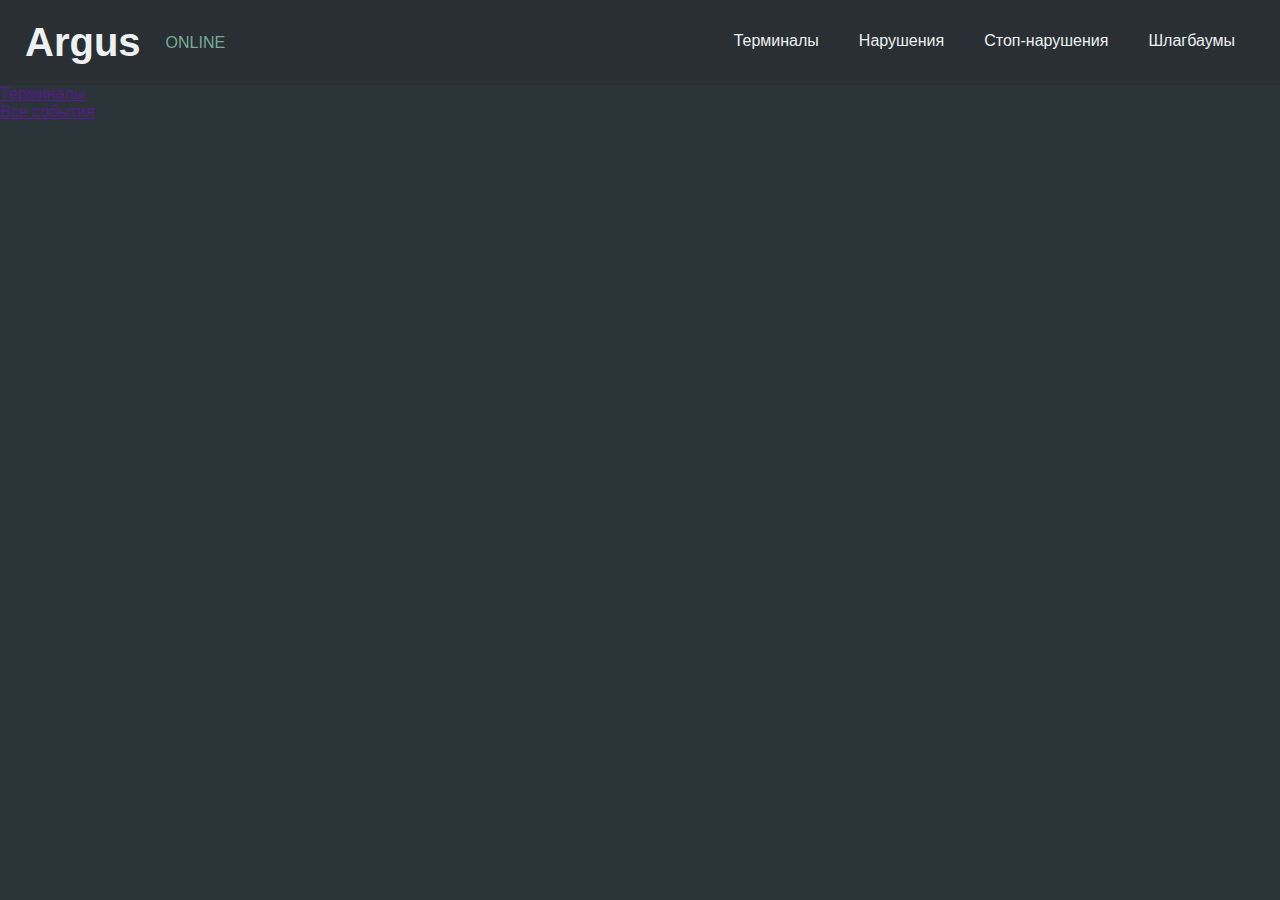
==== Abstract-12/index.html @ bbb929f7 "HW-7 Abstract 11 12" ====
<!DOCTYPE html>
<html lang="en">
<head>
  <meta charset="UTF-8">
  <title>Document</title>
  <link rel="stylesheet" href="main.css" />
</head>
<body>
  <div class="header">

    <div class="logo">Argus</div>
    <div class="status">online</div>

    <div class="nav">
      <div class="nav-item"><a href="" class="nav-link">Терминалы</a></div>
      <div class="nav-item"><a href="" class="nav-link">Нарушения</a></div>
      <div class="nav-item"><a href="" class="nav-link">Стоп-нарушения</a></div>
      <div class="nav-item"><a href="" class="nav-link">Шлагбаумы</a></div>
    </div>
  </div>


  <div class="body">
    <div class="aside">
      <div class="aside-item"><a href="" class="aside-link">Терминалы</a></div>
      <div class="aside-item"><a href="" class="aside-link">Все события</a></div>
    </div>
    <div class="main">

    </div>
  </div>

</body>
</html>
---- Abstract-12/main.css ----
* {
  box-sizing: border-box;
  margin: 0;
  padding: 0;
}

html {
  height: 100%;
}

body {
  min-height: 100%;

  display: flex;
  flex-direction: column;

  align-items: stretch;
  justify-content: flex-start;

  font: 300 16px Roboto, sans-serif;
}

.header {
  flex: 0 0 auto;
  background-color: #2a2f33;

  display: flex;
  flex-direction: row;

  align-items: center;
  justify-content: flex-start;

  padding: 0 25px;
}

  .logo {
    font-size: 40px;
    font-weight: 800;
    color: #edf1f2;

    padding: 20px 0;
  }

  .status {
    color: #77ac98;
    text-transform: uppercase;
    padding: 0 25px;
  }

  .nav {
    margin-left: auto;

    align-self: stretch;

    display: flex;
    flex-direction: row;

    align-items: stretch;
    justify-content: flex-start;
  }

  .nav-item {
    padding: 0 20px;
  }

  .nav-link {
    color: #edf1f2;
    text-decoration: none;
    font-weight: 500;
    
    display: flex;

    flex-direction: row;
    align-items: center;
    
    
    border-bottom: 4px solid transparent;
    height: 100%;

  }

    .nav-link:hover {
      border-bottom-color: #b64c5c;
    }


.body {
  flex: 1 0 auto;
  background-color: #2b3439;
}
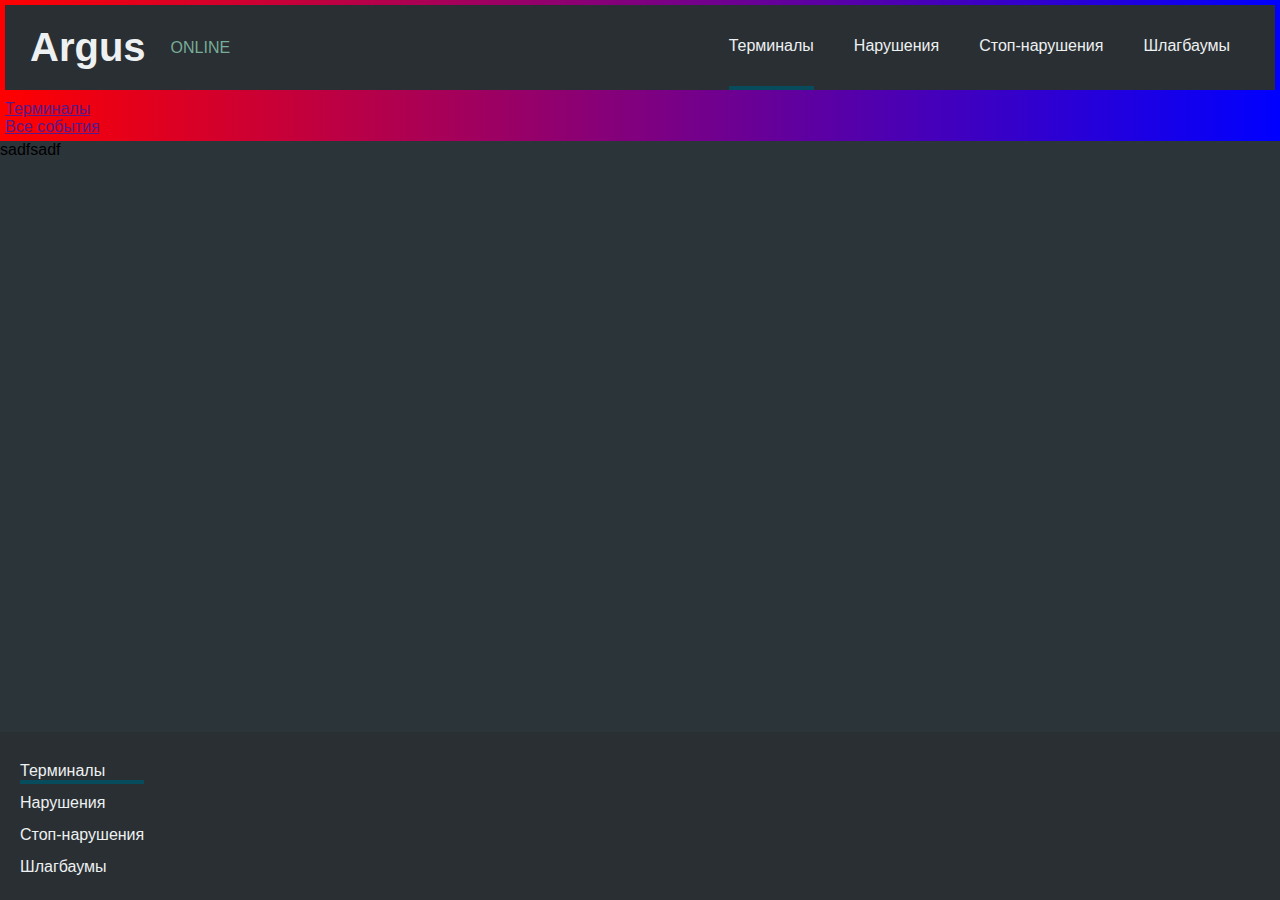
==== commit 3ed50735: "Записи 20.01 21.01 Аbstract 12 13" ====
--- a/Abstract-12/index.html
+++ b/Abstract-12/index.html
@@ -5,30 +5,57 @@
   <title>Document</title>
   <link rel="stylesheet" href="main.css" />
 </head>
-<body>
-  <div class="header">
+<body class="page">
 
-    <div class="logo">Argus</div>
-    <div class="status">online</div>
 
-    <div class="nav">
-      <div class="nav-item"><a href="" class="nav-link">Терминалы</a></div>
-      <div class="nav-item"><a href="" class="nav-link">Нарушения</a></div>
-      <div class="nav-item"><a href="" class="nav-link">Стоп-нарушения</a></div>
-      <div class="nav-item"><a href="" class="nav-link">Шлагбаумы</a></div>
+  <div class="page__header">
+
+    <div class="fancy-border">
+      <div class="header">
+        <div class="header__logo">Argus</div>
+        <div class="header__status">online</div>
+
+        <div class="header__nav nav nav_horizontal">
+          <div class="nav__item nav__item_horizontal">
+            <a href="" class="nav__link nav__link_selected">Терминалы</a>
+          </div>
+          <div class="nav__item nav__item_horizontal">
+            <a href="" class="nav__link nav__link_default">Нарушения</a>
+          </div>
+          <div class="nav__item nav__item_horizontal"><a href="" class="nav__link nav__link_default">Стоп-нарушения</a></div>
+          <div class="nav__item nav__item_horizontal"><a href="" class="nav__link nav__link_default">Шлагбаумы</a></div>
+        </div>
+      </div>
     </div>
   </div>
 
 
-  <div class="body">
-    <div class="aside">
-      <div class="aside-item"><a href="" class="aside-link">Терминалы</a></div>
-      <div class="aside-item"><a href="" class="aside-link">Все события</a></div>
+  <div class="page__body body body_aside-left">
+    
+    <div class="body__aside fancy-border">
+      <div class="aside">
+        <div class="aside__item"><a href="" class="aside__link">Терминалы</a></div>
+        <div class="aside__item"><a href="" class="aside__link">Все события</a></div>
+      </div>
     </div>
-    <div class="main">
-
+    <div class="body__main">
+      sadfsadf
     </div>
   </div>
 
+  <div class="page__footer footer nav_vertical">
+    
+    <div class="footer__nav nav">
+      <div class="nav__item nav__item_vertical">
+        <a href="" class="nav__link nav__link_selected">Терминалы</a>
+      </div>
+      <div class="nav__item nav__item_vertical"><a href="" class="nav__link nav__link_default">Нарушения</a></div>
+      <div class="nav__item nav__item_vertical"><a href="" class="nav__link nav__link_default">Стоп-нарушения</a></div>
+      <div class="nav__item nav__item_vertical"><a href="" class="nav__link nav__link_default">Шлагбаумы</a></div>
+    </div>
+
+  </div>
+
 </body>
-</html>+</html>
+
--- a/Abstract-12/main.css
+++ b/Abstract-12/main.css
@@ -8,7 +8,8 @@
   height: 100%;
 }
 
-body {
+
+.page {
   min-height: 100%;
 
   display: flex;
@@ -18,10 +19,21 @@
   justify-content: flex-start;
 
   font: 300 16px Roboto, sans-serif;
+  
+  background-color: #2b3439;
+}
+
+  .page__header {
+    flex: 0 0 auto;
+  }
+
+.fancy-border {
+  background: linear-gradient(to right, red, blue);
+  background-clip: border-box;
+  padding: 5px;
 }
 
 .header {
-  flex: 0 0 auto;
   background-color: #2a2f33;
 
   display: flex;
@@ -33,58 +45,112 @@
   padding: 0 25px;
 }
 
-  .logo {
+  .header__logo {
+    /*flex: 0 1 auto;*/
+
+    padding: 20px 0;
     font-size: 40px;
     font-weight: 800;
     color: #edf1f2;
-
-    padding: 20px 0;
   }
 
-  .status {
+  .header__status {
     color: #77ac98;
     text-transform: uppercase;
     padding: 0 25px;
   }
 
-  .nav {
+  .header__nav {
     margin-left: auto;
-
     align-self: stretch;
-
-    display: flex;
-    flex-direction: row;
-
-    align-items: stretch;
-    justify-content: flex-start;
   }
 
-  .nav-item {
+
+.page__body {
+  flex: 1 0 auto;
+}
+
+.body {
+
+}
+
+.footer {
+
+  background-color: #2a2f33;
+}
+
+.footer__nav {
+  padding: 20px;
+}
+
+
+/* 
+.nav {
+} */
+
+.nav_horizontal {
+  display: flex;
+  flex-direction: row;
+  align-items: stretch;
+  justify-content: flex-start;
+}
+
+
+.nav_vertical {
+  display: flex;
+  flex-direction: column;
+  align-items: flex-start;
+  justify-content: flex-start;
+}
+
+.nav__item {
+}
+
+  .nav__item_horizontal {
     padding: 0 20px;
   }
 
-  .nav-link {
-    color: #edf1f2;
-    text-decoration: none;
-    font-weight: 500;
-    
-    display: flex;
-
-    flex-direction: row;
-    align-items: center;
-    
-    
-    border-bottom: 4px solid transparent;
-    height: 100%;
-
+  .nav__item_vertical {
+    padding: 10px 0 0;
   }
 
-    .nav-link:hover {
-      border-bottom-color: #b64c5c;
-    }
+.nav__link {
+  color: #edf1f2;
+  text-decoration: none;
+  font-weight: 500;
+  
+  display: flex;
+
+  flex-direction: row;
+  align-items: center;
+  border-bottom: 4px solid;
+
+  height: 100%;
+}
+
+  .nav__link_default {
+    border-bottom-color: transparent;
+  }
+
+  .nav__link_selected {
+    border-bottom-color: #064c5c;
+  }
+
+  .nav__link:hover {
+    border-bottom-color: #b64c5c;
+  }
 
 
-.body {
-  flex: 1 0 auto;
-  background-color: #2b3439;
+.nav {
+
 }
+
+.header .nav {
+
+
+}
+
+
+.footer .nav {
+
+}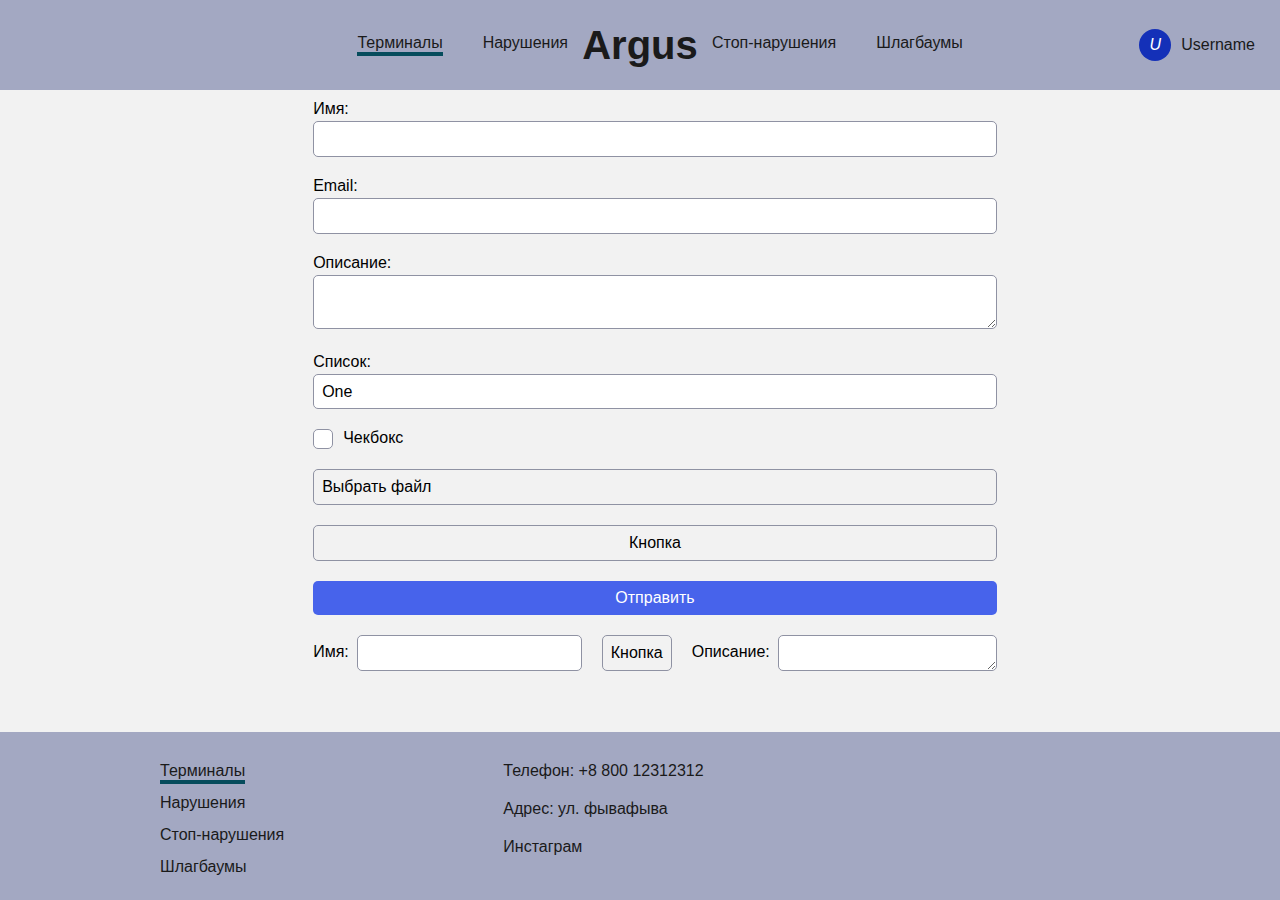
==== commit bef47403: "Записи 25 27 28 Abstract 12" ====
--- a/Abstract-12/index.html
+++ b/Abstract-12/index.html
@@ -4,16 +4,18 @@
   <meta charset="UTF-8">
   <title>Document</title>
   <link rel="stylesheet" href="main.css" />
+  <link rel="stylesheet" href="form.css" />
+  <link rel="stylesheet" href="https://cdnjs.cloudflare.com/ajax/libs/font-awesome/5.15.1/css/all.min.css" integrity="sha512-+4zCK9k+qNFUR5X+cKL9EIR+ZOhtIloNl9GIKS57V1MyNsYpYcUrUeQc9vNfzsWfV28IaLL3i96P9sdNyeRssA==" crossorigin="anonymous" />
 </head>
-<body class="page">
-
-
-  <div class="page__header">
-
-    <div class="fancy-border">
-      <div class="header">
+<body class="page page_has-stick-header">
+  <div class="page__header-placeholder"></div>
+  <div class="page__header page__header_sticky">
+        <!-- 
+      <div class="header header_logo-right">
         <div class="header__logo">Argus</div>
         <div class="header__status">online</div>
+
+        <div class="header__space"></div>
 
         <div class="header__nav nav nav_horizontal">
           <div class="nav__item nav__item_horizontal">
@@ -25,37 +27,504 @@
           <div class="nav__item nav__item_horizontal"><a href="" class="nav__link nav__link_default">Стоп-нарушения</a></div>
           <div class="nav__item nav__item_horizontal"><a href="" class="nav__link nav__link_default">Шлагбаумы</a></div>
         </div>
+      </div> -->
+
+      
+      <div class="header header_logo-center">
+        <!-- <div class="header__status">online</div> -->
+
+        <!-- <div class="header__space"></div> -->
+
+        <!-- <div class="header__nav nav"> -->
+        <div class="header__left nav nav_horizontal">
+          <div class="nav__item nav__item_horizontal">
+            <a href="" class="nav__link nav__link_selected">Терминалы</a>
+          </div>
+          <div class="nav__item nav__item_horizontal">
+            <a href="" class="nav__link nav__link_default">Нарушения</a>
+          </div>
+        </div>
+
+        <div class="header__logo">Argus</div>
+
+        <div class="header__right nav nav_horizontal">
+          <div class="nav__item nav__item_horizontal">
+            <a href="" class="nav__link nav__link_default">Стоп-нарушения</a>
+          </div>
+          <div class="nav__item nav__item_horizontal">
+            <a href="" class="nav__link nav__link_default">Шлагбаумы</a>
+          </div>
+        </div>
+
+        <div class="header__user">
+          <a href="" class="user">
+            <i class="user__icon icon icon_user"></i>
+            <span class="user__name">Username</span>
+          </a>
+        </div>
+
+      </div>
+
+  </div>
+
+
+  <div class="page__body">
+
+    <div class="body body_no-aside">
+
+      <div class="body__aside">
+        
+        <div class="aside">
+          
+          
+          <div class="aside__item">
+            <div class="aside__title">
+              <a href="" class="aside__link">Терминалы</a> 
+              <span class="aside__chevron">&gt;</span>
+            </div>
+
+            <div class="aside__list">
+              <div class="aside__item">
+                <div class="aside__title">
+                  <a href="" class="aside__link">Терминалы в Алматы</a> 
+                  <!-- <span class="aside__chevron">&gt;</span> -->
+                </div>
+              </div>
+          
+              <div class="aside__item">
+                <div class="aside__title">
+                  <a href="" class="aside__link">Терминалы в Караганде</a> 
+                  <!-- <span class="aside__chevron">&gt;</span> -->
+                </div>
+
+              </div>
+            </div>
+
+          </div>
+
+          <div class="aside__item">
+            
+            <div class="aside__title">
+              <a href="" class="aside__link">Все события</a> 
+              <span class="aside__chevron">&gt;</span>
+            </div>
+
+
+
+            <div class="aside__list">
+              <div class="aside__item">
+                <div class="aside__title">
+                  <a href="" class="aside__link">2020</a> 
+                  <!-- <span class="aside__chevron">&gt;</span> -->
+                </div>
+              </div>
+          
+              <div class="aside__item">
+                <div class="aside__title">
+                  <a href="" class="aside__link">2021</a> 
+                  <span class="aside__chevron">&gt;</span>
+                </div>
+
+
+                <div class="aside__list">
+                  <div class="aside__item">
+                    <div class="aside__title">
+                      <a href="" class="aside__link">январь</a> 
+                      <!-- <span class="aside__chevron">&gt;</span> -->
+                    </div>
+                  </div>
+              
+                  <div class="aside__item">
+                    <div class="aside__title">
+                      <a href="" class="aside__link">февраль</a> 
+                      <!-- <span class="aside__chevron">&gt;</span> -->
+                    </div>
+    
+                  </div>
+                </div>
+              </div>
+            </div>
+          </div>
+
+          
+          
+          <div class="aside__item">
+            <div class="aside__title">
+              <a href="" class="aside__link">Терминалы</a> 
+              <span class="aside__chevron">&gt;</span>
+            </div>
+
+            <div class="aside__list">
+              <div class="aside__item">
+                <div class="aside__title">
+                  <a href="" class="aside__link">Терминалы в Алматы</a> 
+                  <!-- <span class="aside__chevron">&gt;</span> -->
+                </div>
+              </div>
+          
+              <div class="aside__item">
+                <div class="aside__title">
+                  <a href="" class="aside__link">Терминалы в Караганде</a> 
+                  <!-- <span class="aside__chevron">&gt;</span> -->
+                </div>
+
+              </div>
+
+
+
+            </div>
+
+          </div>
+
+          <div class="aside__item">
+            
+            <div class="aside__title">
+              <a href="" class="aside__link">Все события</a> 
+              <span class="aside__chevron">&gt;</span>
+            </div>
+
+
+
+            <div class="aside__list">
+              <div class="aside__item">
+                <div class="aside__title">
+                  <a href="" class="aside__link">2020</a> 
+                  <!-- <span class="aside__chevron">&gt;</span> -->
+                </div>
+              </div>
+          
+              <div class="aside__item">
+                <div class="aside__title">
+                  <a href="" class="aside__link">2021</a> 
+                  <span class="aside__chevron">&gt;</span>
+                </div>
+
+
+                <div class="aside__list">
+                  <div class="aside__item">
+                    <div class="aside__title">
+                      <a href="" class="aside__link">январь</a> 
+                      <!-- <span class="aside__chevron">&gt;</span> -->
+                    </div>
+                  </div>
+              
+                  <div class="aside__item">
+                    <div class="aside__title">
+                      <a href="" class="aside__link">февраль</a> 
+                      <!-- <span class="aside__chevron">&gt;</span> -->
+                    </div>
+    
+                  </div>
+                </div>
+              </div>
+            </div>
+          </div>
+
+          
+          
+          <div class="aside__item">
+            <div class="aside__title">
+              <a href="" class="aside__link">Терминалы</a> 
+              <span class="aside__chevron">&gt;</span>
+            </div>
+
+            <div class="aside__list">
+              <div class="aside__item">
+                <div class="aside__title">
+                  <a href="" class="aside__link">Терминалы в Алматы</a> 
+                  <!-- <span class="aside__chevron">&gt;</span> -->
+                </div>
+              </div>
+          
+              <div class="aside__item">
+                <div class="aside__title">
+                  <a href="" class="aside__link">Терминалы в Караганде</a> 
+                  <!-- <span class="aside__chevron">&gt;</span> -->
+                </div>
+
+              </div>
+
+
+
+            </div>
+
+          </div>
+
+          <div class="aside__item">
+            
+            <div class="aside__title">
+              <a href="" class="aside__link">Все события</a> 
+              <span class="aside__chevron">&gt;</span>
+            </div>
+
+
+
+            <div class="aside__list">
+              <div class="aside__item">
+                <div class="aside__title">
+                  <a href="" class="aside__link">2020</a> 
+                  <!-- <span class="aside__chevron">&gt;</span> -->
+                </div>
+              </div>
+          
+              <div class="aside__item">
+                <div class="aside__title">
+                  <a href="" class="aside__link">2021</a> 
+                  <span class="aside__chevron">&gt;</span>
+                </div>
+
+
+                <div class="aside__list">
+                  <div class="aside__item">
+                    <div class="aside__title">
+                      <a href="" class="aside__link">январь</a> 
+                      <!-- <span class="aside__chevron">&gt;</span> -->
+                    </div>
+                  </div>
+              
+                  <div class="aside__item">
+                    <div class="aside__title">
+                      <a href="" class="aside__link">февраль</a> 
+                      <!-- <span class="aside__chevron">&gt;</span> -->
+                    </div>
+    
+                  </div>
+                </div>
+              </div>
+            </div>
+          </div>
+
+          
+          
+          <div class="aside__item">
+            <div class="aside__title">
+              <a href="" class="aside__link">Терминалы</a> 
+              <span class="aside__chevron">&gt;</span>
+            </div>
+
+            <div class="aside__list">
+              <div class="aside__item">
+                <div class="aside__title">
+                  <a href="" class="aside__link">Терминалы в Алматы</a> 
+                  <!-- <span class="aside__chevron">&gt;</span> -->
+                </div>
+              </div>
+          
+              <div class="aside__item">
+                <div class="aside__title">
+                  <a href="" class="aside__link">Терминалы в Караганде</a> 
+                  <!-- <span class="aside__chevron">&gt;</span> -->
+                </div>
+
+              </div>
+
+
+
+            </div>
+
+          </div>
+
+          <div class="aside__item">
+            
+            <div class="aside__title">
+              <a href="" class="aside__link">Все события</a> 
+              <span class="aside__chevron">&gt;</span>
+            </div>
+
+
+
+            <div class="aside__list">
+              <div class="aside__item">
+                <div class="aside__title">
+                  <a href="" class="aside__link">2020</a> 
+                  <!-- <span class="aside__chevron">&gt;</span> -->
+                </div>
+              </div>
+          
+              <div class="aside__item">
+                <div class="aside__title">
+                  <a href="" class="aside__link">2021</a> 
+                  <span class="aside__chevron">&gt;</span>
+                </div>
+
+
+                <div class="aside__list">
+                  <div class="aside__item">
+                    <div class="aside__title">
+                      <a href="" class="aside__link">январь</a> 
+                      <!-- <span class="aside__chevron">&gt;</span> -->
+                    </div>
+                  </div>
+              
+                  <div class="aside__item">
+                    <div class="aside__title">
+                      <a href="" class="aside__link">февраль</a> 
+                      <!-- <span class="aside__chevron">&gt;</span> -->
+                    </div>
+    
+                  </div>
+                </div>
+              </div>
+            </div>
+          </div>
+        </div>
+
+      </div>
+
+      <div class="body__space"></div>
+
+      <div class="body__main">
+      
+        <form class="form" autocomplete="off">
+
+          <label class="form__field">
+            <div class="form__label">
+              Имя: 
+            </div>
+            <div class="form__input">
+              <input type="text" class="textbox" name="name"/>
+            </div>
+          </label>
+
+          <label class="form__field">
+            <div class="form__label">
+              Email: 
+            </div>
+            <div class="form__input">
+              <input type="email" class="textbox" name="email"/>
+            </div>
+          </label>
+
+
+          <label class="form__field">
+            <div class="form__label">
+              Описание: 
+            </div>
+            <div class="form__input">
+              <textarea class="textbox textbox_multiline" name="description"></textarea>
+            </div>
+          </label>
+
+          <label class="form__field">
+            <div class="form__label">
+              Список: 
+            </div>
+            <div class="form__input">
+              <select class="select" name="description">
+                <option value="1">One</option>
+                <option value="2">Two</option>
+                <option value="3">Three</option>
+              </select>
+            </div>
+          </label>
+          
+          <label class="form__field">
+            <div class="form__label"></div>
+            <div class="form__input">
+
+              <div class="checkbox">
+                <input type="checkbox" class="checkbox__input" name="checkbox"/> 
+                <div class="checkbox__icon"></div>
+                <div class="checkbox__text">Чекбокс</div>
+              </div>
+
+            </div>
+          </label>
+
+          
+          <label class="form__field">
+            <div class="form__label"></div>
+            <div class="form__input">
+              <div class="button button_default file-picker">
+                <input type="file" class="file-picker__input" name="file"/> 
+                Выбрать файл
+              </div>
+            </div>
+          </label>
+
+          <label class="form__field">
+            <div class="form__label"></div>
+            <div class="form__input">
+              <button type="button" class="button button_default">Кнопка</button>
+            </div>
+          </label>
+
+
+          <label class="form__field">
+            <div class="form__label"></div>
+            <div class="form__input">
+              <button type="submit" class="button button_main">Отправить</button>
+            </div>
+          </label>
+
+        </form>
+
+
+        <form class="form form_inline" autocomplete="off">
+          <label class="form__field">
+            <div class="form__label">
+              Имя: 
+            </div>
+            <div class="form__input">
+              <input type="text" class="textbox" name="name"/>
+            </div>
+          </label>
+
+          <label class="form__field">
+            <div class="form__label"></div>
+            <div class="form__input">
+              <button type="button" class="button button_default">Кнопка</button>
+            </div>
+          </label>
+
+          <label class="form__field">
+            <div class="form__label">
+              Описание: 
+            </div>
+            <div class="form__input">
+              <textarea class="textbox textbox_multiline" name="description" rows="1"></textarea>
+            </div>
+          </label>
+
+          
+        </form>
+
       </div>
     </div>
+
+    <div class="sticky-button">  
+      <a href="" class="user">
+        <i class="user__icon icon icon_user"></i>
+        <span class="user__name">Username</span>
+      </a>
+    </div>
+    
+
   </div>
 
-
-  <div class="page__body body body_aside-left">
+  <div class="page__footer footer ">
     
-    <div class="body__aside fancy-border">
-      <div class="aside">
-        <div class="aside__item"><a href="" class="aside__link">Терминалы</a></div>
-        <div class="aside__item"><a href="" class="aside__link">Все события</a></div>
+    <div class="footer__content">
+      <div class="footer__nav nav nav_vertical">
+        <div class="nav__item nav__item_vertical">
+          <a href="" class="nav__link nav__link_selected">Терминалы</a>
+        </div>
+        <div class="nav__item nav__item_vertical"><a href="" class="nav__link nav__link_default">Нарушения</a></div>
+        <div class="nav__item nav__item_vertical"><a href="" class="nav__link nav__link_default">Стоп-нарушения</a></div>
+        <div class="nav__item nav__item_vertical"><a href="" class="nav__link nav__link_default">Шлагбаумы</a></div>
       </div>
-    </div>
-    <div class="body__main">
-      sadfsadf
+
+      <div class="footer__contacts contacts">
+        <div class="contacts__item">Телефон: +8 800 12312312</div>
+        <div class="contacts__item">Адрес: ул. фывафыва</div>
+        <div class="contacts__item">Инстаграм</div>
+      </div>
+
+      <div class="footer__third"></div>
+
     </div>
   </div>
 
-  <div class="page__footer footer nav_vertical">
-    
-    <div class="footer__nav nav">
-      <div class="nav__item nav__item_vertical">
-        <a href="" class="nav__link nav__link_selected">Терминалы</a>
-      </div>
-      <div class="nav__item nav__item_vertical"><a href="" class="nav__link nav__link_default">Нарушения</a></div>
-      <div class="nav__item nav__item_vertical"><a href="" class="nav__link nav__link_default">Стоп-нарушения</a></div>
-      <div class="nav__item nav__item_vertical"><a href="" class="nav__link nav__link_default">Шлагбаумы</a></div>
-    </div>
-
-  </div>
-
 </body>
 </html>
 
--- a/Abstract-12/main.css
+++ b/Abstract-12/main.css
@@ -8,6 +8,11 @@
   height: 100%;
 }
 
+a {
+  color: inherit;
+  text-decoration: none;
+}
+
 
 .page {
   min-height: 100%;
@@ -20,11 +25,25 @@
 
   font: 300 16px Roboto, sans-serif;
   
-  background-color: #2b3439;
-}
-
-  .page__header {
+  background-color: hsl(0, 0%, 95%);
+}
+
+  .page__header-placeholder, .page__header {
     flex: 0 0 auto;
+  }
+    .page__header_sticky {
+      position: fixed;
+      top: 0;
+      left: 0;
+      right: 0;
+    }
+  
+  .page__header-placeholder {
+    display: none;
+  }
+
+  .page_has-stick-header .page__header-placeholder {
+    display: block;
   }
 
 .fancy-border {
@@ -33,11 +52,69 @@
   padding: 5px;
 }
 
+.page__header-placeholder, .header {
+  height: 90px;
+}
+
+
+/* 
+.nav {
+} */
+
+.nav_horizontal {
+  display: flex;
+  flex-direction: row;
+  align-items: stretch;
+  justify-content: flex-start;
+}
+
+
+.nav_vertical {
+  display: flex;
+  flex-direction: column;
+  align-items: flex-start;
+  justify-content: flex-start;
+}
+
+.nav__item {
+}
+
+  .nav__item_horizontal {
+    padding: 0 20px;
+  }
+
+  .nav__item_vertical {
+    padding: 10px 0 0;
+  }
+
+.nav__link {
+  
+  display: flex;
+
+  flex-direction: row;
+  align-items: center;
+  border-bottom: 4px solid;
+
+  height: 100%;
+}
+
+  .nav__link_default {
+    border-bottom-color: transparent;
+  }
+
+  .nav__link_selected {
+    border-bottom-color: #064c5c;
+  }
+
+  .nav__link:hover {
+    border-bottom-color: #b64c5c;
+  }
+
+
 .header {
-  background-color: #2a2f33;
-
-  display: flex;
-  flex-direction: row;
+  /* background-color: hsl(180, 20%, 70%); */
+
+  display: flex;
 
   align-items: center;
   justify-content: flex-start;
@@ -51,106 +128,250 @@
     padding: 20px 0;
     font-size: 40px;
     font-weight: 800;
-    color: #edf1f2;
+    color: hsl(0, 0%, 10%);
   }
 
   .header__status {
-    color: #77ac98;
+    color: hsl(230, 20%, 40%);
     text-transform: uppercase;
     padding: 0 25px;
   }
 
   .header__nav {
-    margin-left: auto;
     align-self: stretch;
   }
+
+  .header__space {
+    flex: 1 0 0;
+    /* height: 1px;
+    background-color: blue; */
+  }
+
+  .header_logo-left {
+    flex-direction: row;
+  }
+/* 
+    .header_logo-left .header__nav {
+      margin-left: auto;
+    } */
+
+  .header_logo-right {
+    flex-direction: row-reverse;
+  }
+/* 
+  
+    .header_logo-right .header__nav {
+      margin-right: auto;
+    } */
+
+  .header_logo-center {
+    position: relative;
+    justify-content: flex-end;
+  }
+
+    .header_logo-center .header__logo {
+      position: absolute;
+      left: 50%;
+
+      transform: translateX(-50%);
+      /* top: 0; */
+    }
+
+    .header__left {
+      position: absolute;
+      right: calc(50% + 52px);
+
+      /* transform: translateX(-52px); */
+    }
+    .header__right {
+      position: absolute;
+      left: calc(50% + 52px);
+      
+      /* transform: translateX(52px); */
+    }
+
+
+.user {
+  display: flex;
+  align-items: center;
+  text-decoration: none;
+}
+
+  .user__icon {
+    flex: 0 0 auto;
+  }
+
+  .user__name {
+    margin-left: 10px;
+  }
+
+
+/* 
+  .header__left, .header__right {
+    width: 500px;
+  } */
+
 
 
 .page__body {
   flex: 1 0 auto;
+  margin: 0 auto;
 }
 
 .body {
-
-}
-
-.footer {
-
-  background-color: #2a2f33;
-}
-
-.footer__nav {
-  padding: 20px;
-}
-
-
-/* 
-.nav {
-} */
-
-.nav_horizontal {
-  display: flex;
-  flex-direction: row;
-  align-items: stretch;
-  justify-content: flex-start;
-}
-
-
-.nav_vertical {
-  display: flex;
-  flex-direction: column;
+  display: flex;
   align-items: flex-start;
-  justify-content: flex-start;
-}
-
-.nav__item {
-}
-
-  .nav__item_horizontal {
-    padding: 0 20px;
-  }
-
-  .nav__item_vertical {
-    padding: 10px 0 0;
-  }
-
-.nav__link {
-  color: #edf1f2;
+  justify-content: center;
+  width: 100%;
+  max-width: 1000px;
+}
+
+  .body__aside {
+    flex: 0 1 300px;
+
+    position: sticky;
+    top: 120px ;
+
+    margin-top: 30px;
+
+    overflow-y: auto;
+    height: 500px;
+  }
+
+  .body__main {
+    flex: 1 1 300px;
+    /* font-size: 60px; */
+    /* color: hsl(0, 0%, 50%); */
+
+    /* overflow: hidden; */
+  }
+
+  .body__space {
+    flex: 0 0 30px;
+  }
+
+  .body_aside-left {
+    flex-direction: row;
+  }
+
+  .body_aside-right {
+    flex-direction: row-reverse;  
+  }
+
+  .body_no-aside .body__aside{
+    display: none;
+  }
+
+.aside {
+  background-color: hsl(230, 20%, 90%);
+}
+
+  .aside__item {
+  
+  }
+
+  .aside__list {
+    margin-left: 30px;
+  }
+  
+  .aside__title {
+    display: flex;
+    /* align-items: center; */
+    justify-content: space-between;
+    padding: 10px 20px;
+  }
+
+    .aside__title:hover {
+      background-color: hsl(230, 20%, 84%);;
+    }
+
+
+  .aside__link {
+    /* flex: 1 0 auto; */
+    display: block;
+  }
+
+  .aside__chevron {
+    cursor: pointer;
+  }
+
+
+.footer, .header {
+  background-color: hsl(230, 20%, 70%);
+  
+  color: hsl(0, 0%, 10%);
   text-decoration: none;
   font-weight: 500;
-  
-  display: flex;
-
-  flex-direction: row;
+}
+
+
+.footer {}
+
+  .footer__content {
+    display: flex;
+    /* justify-content: center; */
+    max-width: 1000px;
+
+    margin: 0 auto;
+    
+  }
+
+  .footer__nav {
+    flex: 1 0 10px;
+    padding: 20px;
+  }
+
+  .footer__contacts {
+    flex: 1 0 10px;
+    padding: 20px;
+  }
+
+  .footer__third {
+    flex: 1 0 10px;
+  }
+
+.contacts__item {
+  padding: 10px 0;
+}
+
+
+
+
+.sticky-button {
+  position: sticky;
+  bottom: 0;
+  right: 0;
+  top: 90px;
+  height: 0px;
+
+  display: flex;
+  justify-content: flex-end;
+  align-items: flex-end;
+
+  display: none;
+}
+
+.icon {
+  width: 2em;
+  height: 2em;
+  border-radius: 50%;
+  background-color: hsl(230, 80%, 40%);
+  
+  display: flex;
   align-items: center;
-  border-bottom: 4px solid;
-
-  height: 100%;
-}
-
-  .nav__link_default {
-    border-bottom-color: transparent;
-  }
-
-  .nav__link_selected {
-    border-bottom-color: #064c5c;
-  }
-
-  .nav__link:hover {
-    border-bottom-color: #b64c5c;
-  }
-
-
-.nav {
-
-}
-
-.header .nav {
-
-
-}
-
-
-.footer .nav {
-
+  justify-content: center;
+}
+
+  .icon_user::before {
+    content: "U";
+    color: white;
+  }
+
+
+
+.tmp {
+  width: 1000px;
+  height: 300px;
+
+  background: linear-gradient(30deg, red, red 100px, white 100.7px, transparent);
 }--- a/Abstract-12/form.css
+++ b/Abstract-12/form.css
@@ -0,0 +1,182 @@
+.form {
+
+}
+
+
+.form__field {
+  padding: 10px;
+  display: block;
+}
+
+.form__label:not(:empty) {
+  padding-bottom: 3px;
+  
+  font: 400 16px Roboto, sans-serif;
+}
+
+.form__input {
+
+}
+
+.form_inline {
+  display: flex;
+  align-items: flex-start;
+}
+
+  .form_inline .form__field {
+    display: flex;
+    align-items: flex-start;
+  }
+  .form_inline .form__label:not(:empty) {
+    padding: 8px 8px 8px 0;
+  }
+
+
+
+
+.textbox, .button, .select {
+  -webkit-appearance: none;
+  appearance: none;
+  
+  border: 0 none;
+  background-color: transparent;
+
+  font: 400 16px Roboto, sans-serif;
+
+  width: 100%;
+}
+
+  .textbox:focus, .button:focus, .select:focus {
+    outline: 0 none;
+  }
+
+
+.textbox, .select {
+  border: 1px solid hsl(230, 10%, 60%);
+  background-color: white;
+
+  border-radius: 5px;
+
+  padding: 8px;
+}
+
+  .textbox:focus, .select:focus {
+    box-shadow: 0px 0px 0px 3px hsla(230, 80%, 60%, 0.3);
+  }
+
+  .textbox::-moz-focus-inner {
+    outline: 0 none;
+  }
+
+  .textbox_multiline {
+    resize: vertical;
+  }
+
+  .textbox_color {
+    padding: 0;
+  }
+
+  
+input[type=range]::-webkit-slider-thumb {
+  -webkit-appearance: none;
+}
+
+
+.button {
+  padding: 8px;
+  border-radius: 5px;
+}
+
+  .button:focus, .button:hover {
+    box-shadow: 0px 0px 0px 3px hsla(230, 80%, 60%, 0.3);
+  }
+
+
+  .button_default {
+    border: 1px solid hsl(230, 10%, 60%);
+
+  }
+    .button_default:focus, .button_default:hover {
+      background-color: hsla(230, 20%, 90%);
+    }
+
+  .button_main {
+    background-color: hsla(230, 80%, 60%);
+    color: white;
+  }
+    .button_main:focus, .button_main:hover {
+      background-color: hsla(230, 80%, 50%);
+    }
+
+  .button:active {
+    box-shadow: 0px 0px 0px 4px hsla(230, 80%, 60%, 0.3);
+  }
+
+
+
+.checkbox {
+  position: relative;
+  display: flex;
+}
+  .checkbox__input{
+    /* opacity: .5; */
+    /* display: none; */
+    opacity: 0;
+    position: absolute;
+  }
+
+  .checkbox__icon {
+    border: 1px solid hsl(230, 10%, 60%);
+    background-color: white;
+  
+    border-radius: 5px;
+    
+    width: 20px;
+    height: 20px;
+    /* padding: 8px; */
+
+    display: flex;
+    align-items: center;
+    justify-content: center;
+  }
+
+    .checkbox__icon::before {
+      font-family: "Font Awesome 5 Free";
+      font-weight: 900;
+      content: "";
+      font-size: 10px;
+    }
+
+  .checkbox__input:checked + .checkbox__icon {
+    background-color: hsla(230, 80%, 50%);
+    color: white;
+  }
+
+  .checkbox__input:checked + .checkbox__icon::before  {
+    content: "\f00c";
+  }
+  
+  .checkbox__text {
+    padding-left: 10px;
+  }
+
+  
+  .checkbox:focus-within .checkbox__icon, 
+  .checkbox:hover .checkbox__icon{
+    box-shadow: 0px 0px 0px 3px hsla(230, 80%, 60%, 0.3);
+  }
+
+  .checkbox:active .checkbox__icon {
+    box-shadow: 0px 0px 0px 4px hsla(230, 80%, 60%, 0.3);
+
+  }
+
+
+.file-picker {
+  overflow: hidden;
+  position: relative;
+}
+  .file-picker__input {
+    position: absolute;
+    opacity: 0;
+  }